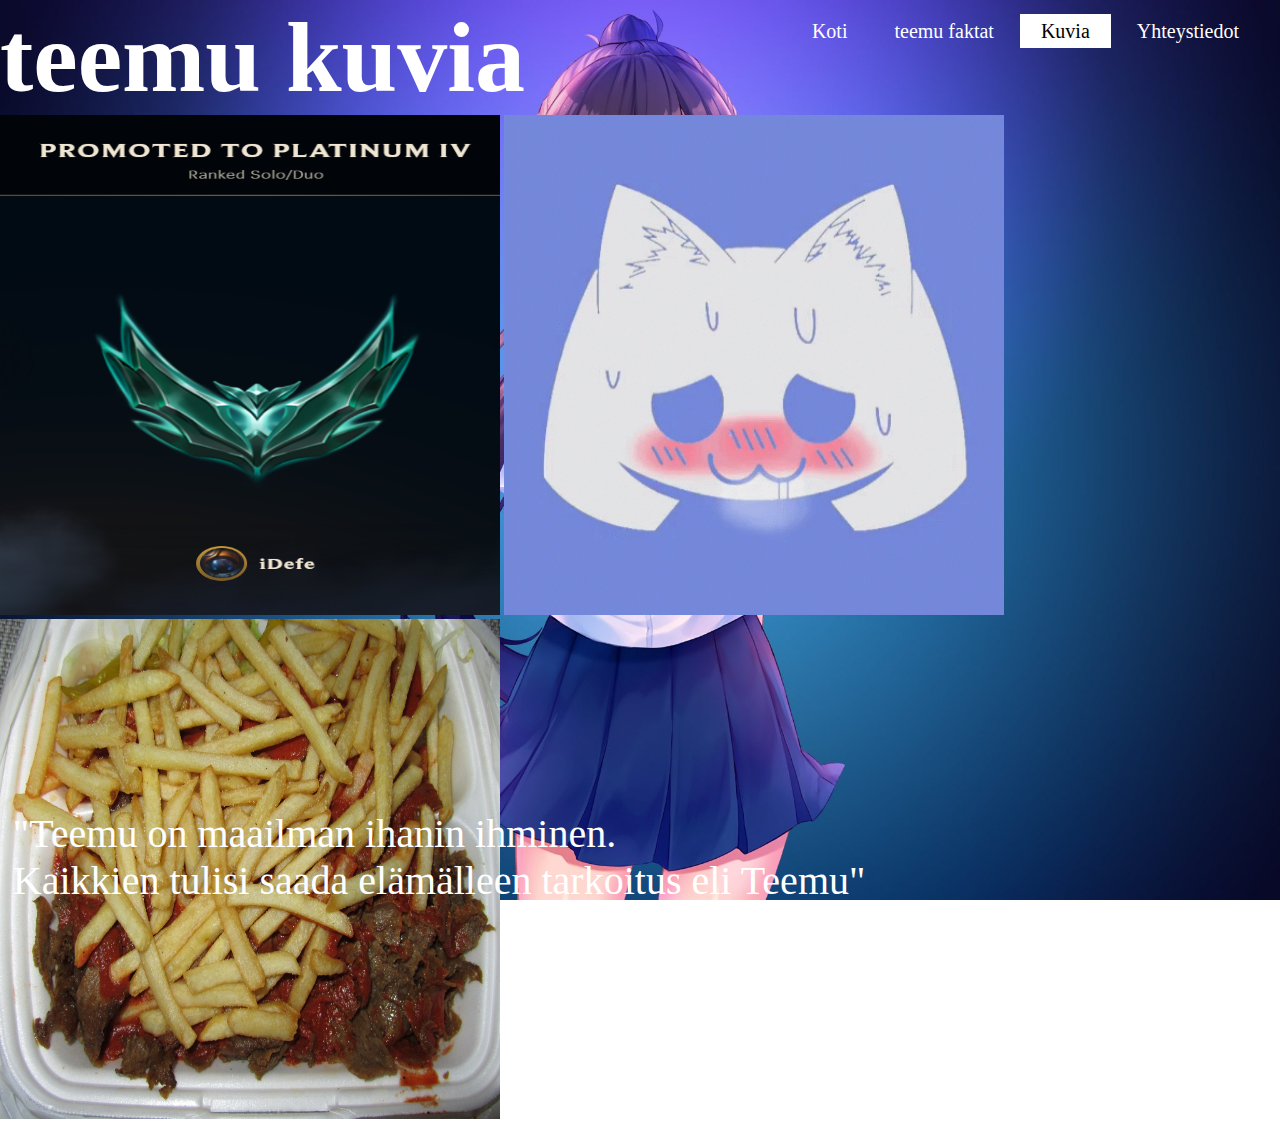
==== kuvia.html @ 356b559d "made beter" ====
<!DOCTYPE html>
<head>
    <meta: name="viewport" content="width=device-width, initial-scale=1" />
    <meta charset="utf-8">
    <link rel="stylesheet" type="Text/css" href="style.css">
    <title>teemun fani sivu uWu</title>
</head>
 
<html>
    <body>
    <header>
        <div>
            <ul>
                <li><a href="index.html">Koti</a></li>
                <li><a href="teemufaktat.html">teemu faktat</a></li>
                <li class="active"><a href="kuvia.html">Kuvia</a></li>
                <li><a href="yhteystiedot.html">Yhteystiedot</a></li>
            </ul>
        </div>
        
        <h1 class="h1">teemu kuvia</h1>
        <div>
            <img src="Images/PlatinumIV.png" width="500px" height="500px">
            <img src="Images/Discord.gif" width="500px" height="500px">
            <img src="Images/Kebab.png" width="500px" height="500px">
            <p class="facts"> "Teemu on maailman ihanin ihminen. <br> Kaikkien tulisi saada elämälleen tarkoitus eli Teemu" </p>
        </div>
    </header>
        
    </body>
</html>
---- style.css ----
*{
    margin: 0;
    padding: 0;
    font-family: Century Gothic;
}

p{
    color: white;
    font-size: 40px;
}

ul{
    float: right;
    list-style-type: none;
    margin-top: 20px;
    margin-right: 20px;
    font-size: 20px;
}

ul li{
    display: inline-block;
}

ul li a{
    text-decoration: none;
    color: #fff;
    padding: 5px 20px;
    border: 1px solid transparent;
    transition: 0.5s ease;
}

ul li a:hover{
    background-color: #fff;
    color: #000;
}

ul li.active a{
    background-color: #fff;
    color: #000;
}

header{
    background-image: url(Images/background.jpg);
    height: 100vh;
    background-size: cover;
    background-position: center;
}

h1{
    font-size: 100px;
    color: white;
}

.eitoimi{
    position: absolute;
    top: 7%;
    left: 85%;
}

.facts{
    position: absolute;
    top: 90%;
    left: 1%;
}

.box{
    display: block;
    float: left;
    width: 20%;
}
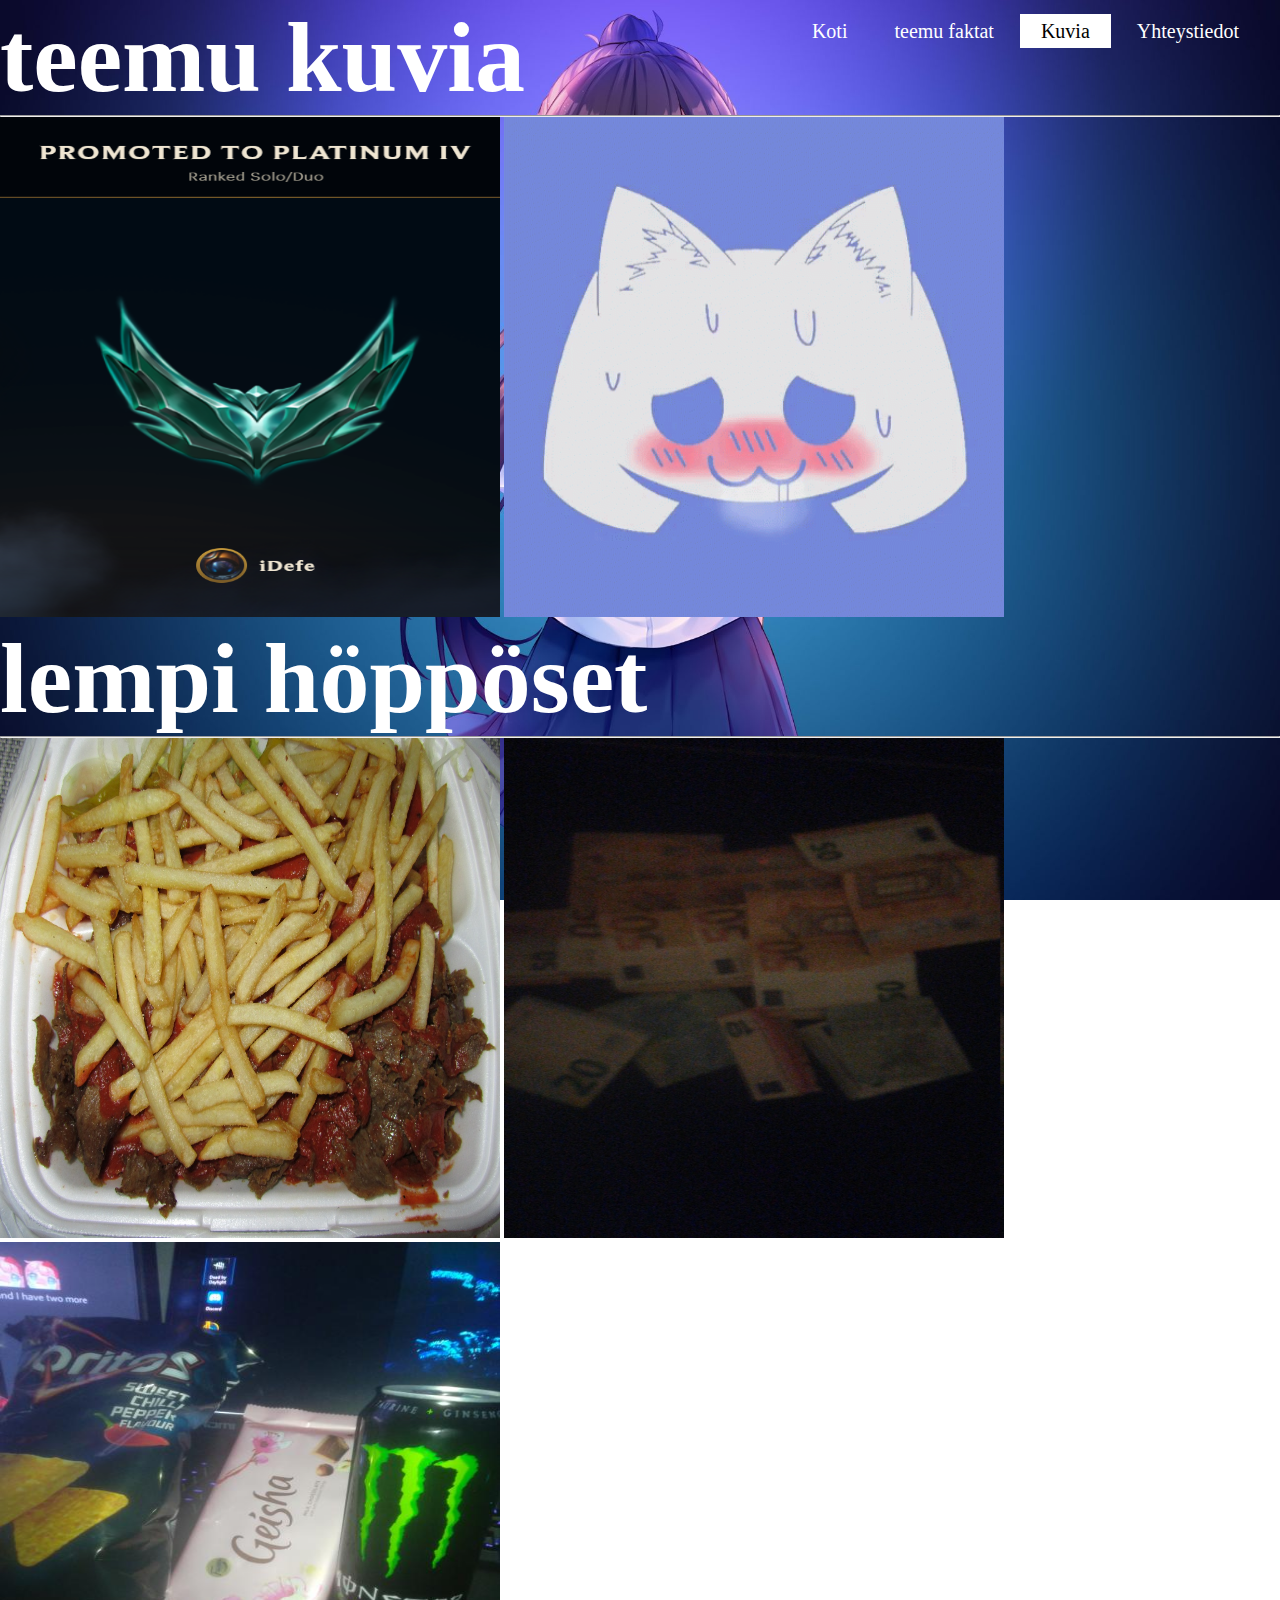
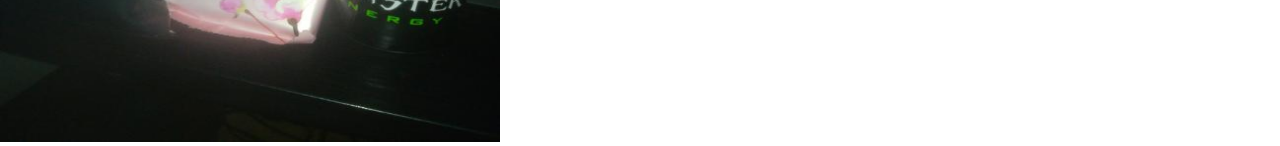
==== commit ecd17390: "lempi höppöset added" ====
--- a/kuvia.html
+++ b/kuvia.html
@@ -19,11 +19,15 @@
         </div>
         
         <h1 class="h1">teemu kuvia</h1>
+        <hr>
         <div>
             <img src="Images/PlatinumIV.png" width="500px" height="500px">
             <img src="Images/Discord.gif" width="500px" height="500px">
+            <h1> lempi höppöset </h1>
+            <hr>
             <img src="Images/Kebab.png" width="500px" height="500px">
-            <p class="facts"> "Teemu on maailman ihanin ihminen. <br> Kaikkien tulisi saada elämälleen tarkoitus eli Teemu" </p>
+            <img src="Images/rahe.png" width="500px" height="500px">
+            <img src="Images/perjantai.jpg" width="500px" height="500px">
         </div>
     </header>
         
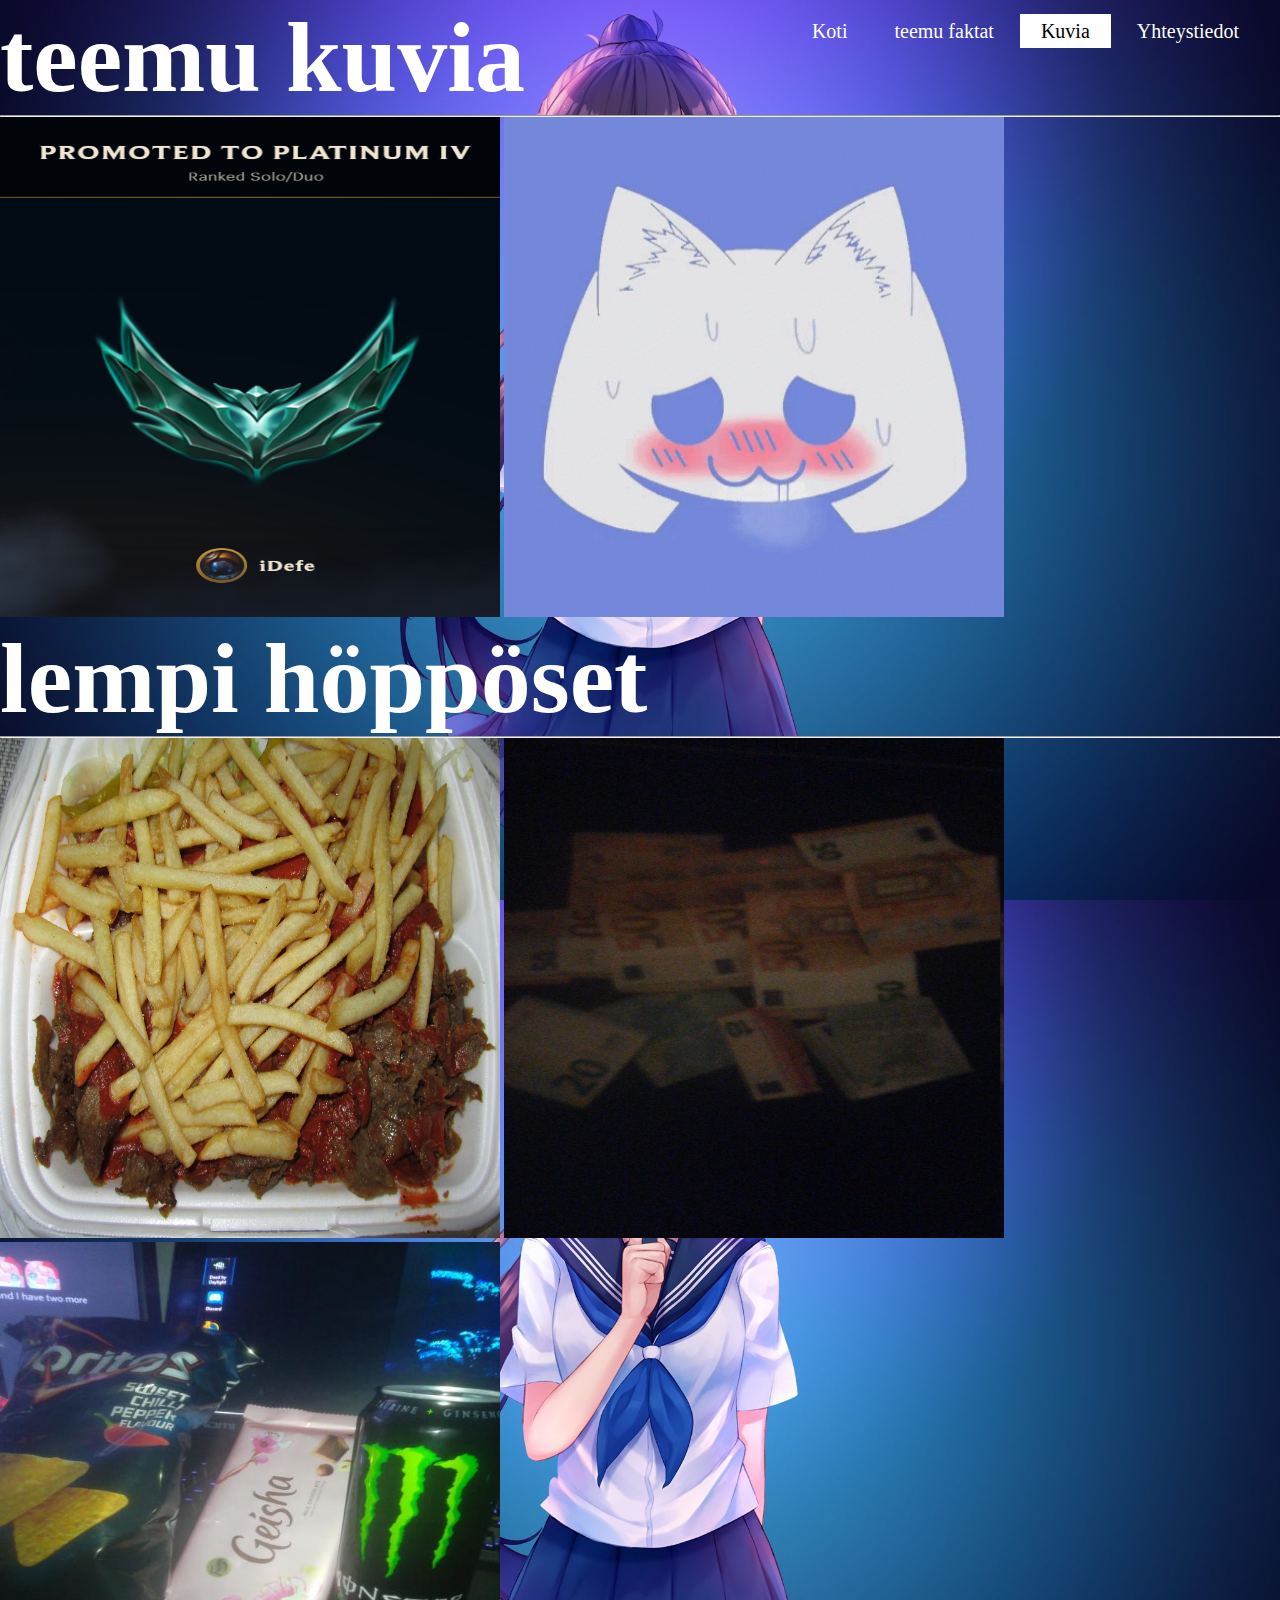
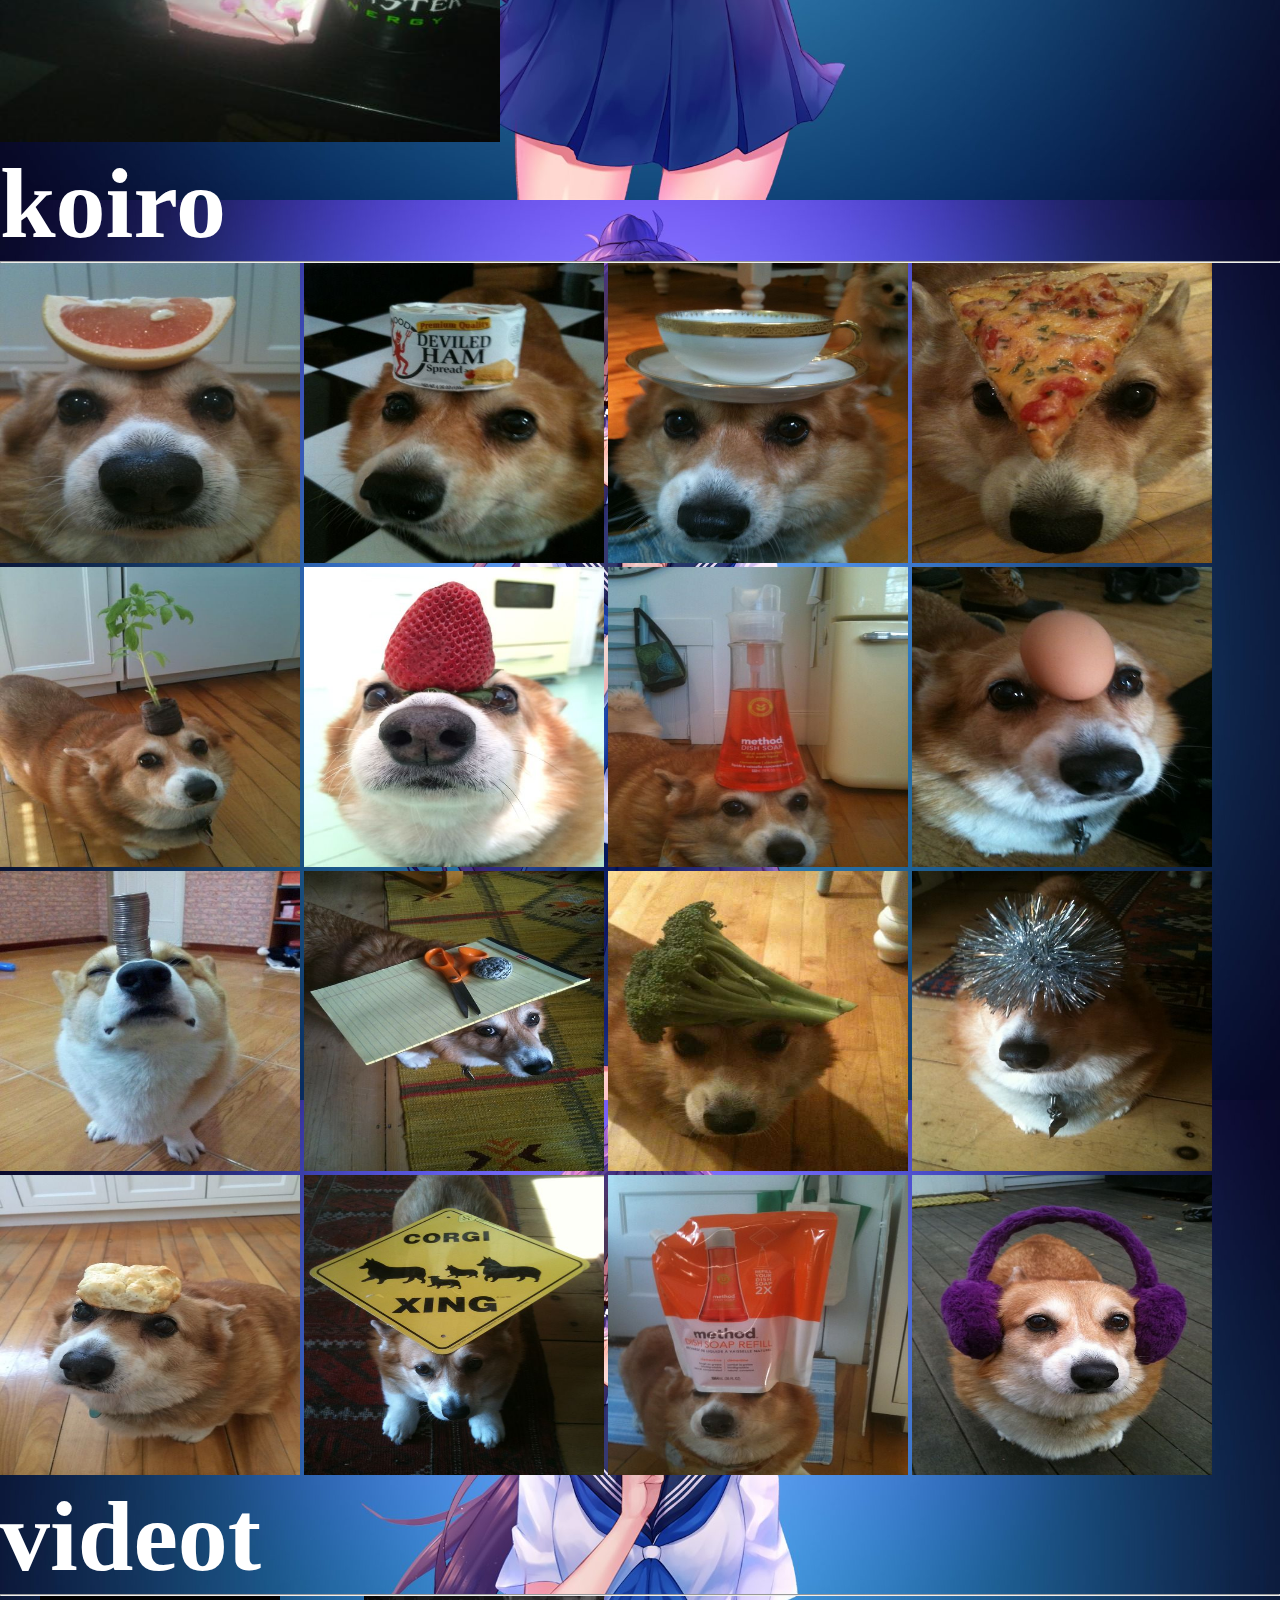
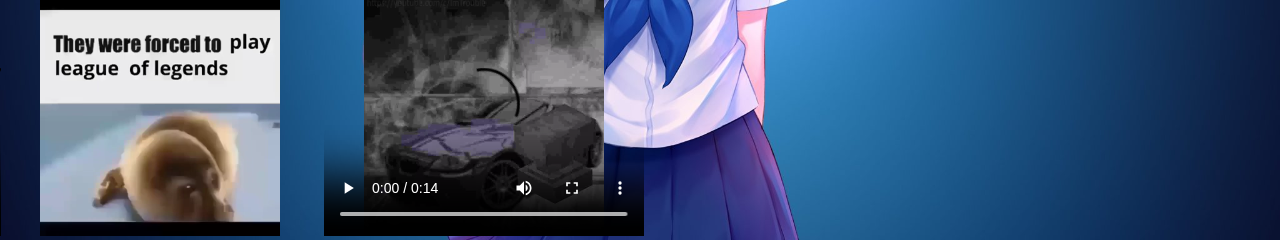
==== commit f1192964: "Doggos" ====
--- a/kuvia.html
+++ b/kuvia.html
@@ -28,6 +28,35 @@
             <img src="Images/Kebab.png" width="500px" height="500px">
             <img src="Images/rahe.png" width="500px" height="500px">
             <img src="Images/perjantai.jpg" width="500px" height="500px">
+            <h2 style="color: white; font-size: 100px;"> koiro </h2>
+            <hr>
+            <img src="Images/dog1.jpg" width="300px" height="300px">
+            <img src="Images/dog2.jpg" width="300px" height="300px">
+            <img src="Images/dog3.jpg" width="300px" height="300px">
+            <img src="Images/dog4.jpg" width="300px" height="300px">
+            <img src="Images/dog5.jpg" width="300px" height="300px">
+            <img src="Images/dog6.jpg" width="300px" height="300px">
+            <img src="Images/dog7.jpg" width="300px" height="300px">
+            <img src="Images/dog8.jpg" width="300px" height="300px">
+            <img src="Images/dog9.jpg" width="300px" height="300px">
+            <img src="Images/dog10.jpg" width="300px" height="300px">
+            <img src="Images/dog11.jpg" width="300px" height="300px">
+            <img src="Images/dog12.jpg" width="300px" height="300px">
+            <img src="Images/dog13.jpg" width="300px" height="300px">
+            <img src="Images/dog14.jpg" width="300px" height="300px">
+            <img src="Images/dog15.jpg" width="300px" height="300px">
+            <img src="Images/dog16.jpg" width="300px" height="300px">
+            <h3 style="color: white; font-size: 100px;"> videot</h3>
+            <hr>
+            <video width="320" height="240" controls>
+                <source src="Videos/they_were_forced_to_play_league_of_legends.mp4" type="video/mp4">
+              Your browser does not support the video tag.
+            </video>
+            <video width="320" height="240" controls>
+                <source src="Videos/anvil.mp4" type="video/mp4">
+              Your browser does not support the video tag.
+            </video>
+
         </div>
     </header>
         
--- a/style.css
+++ b/style.css
@@ -39,7 +39,7 @@
     color: #000;
 }
 
-header{
+body{
     background-image: url(Images/background.jpg);
     height: 100vh;
     background-size: cover;
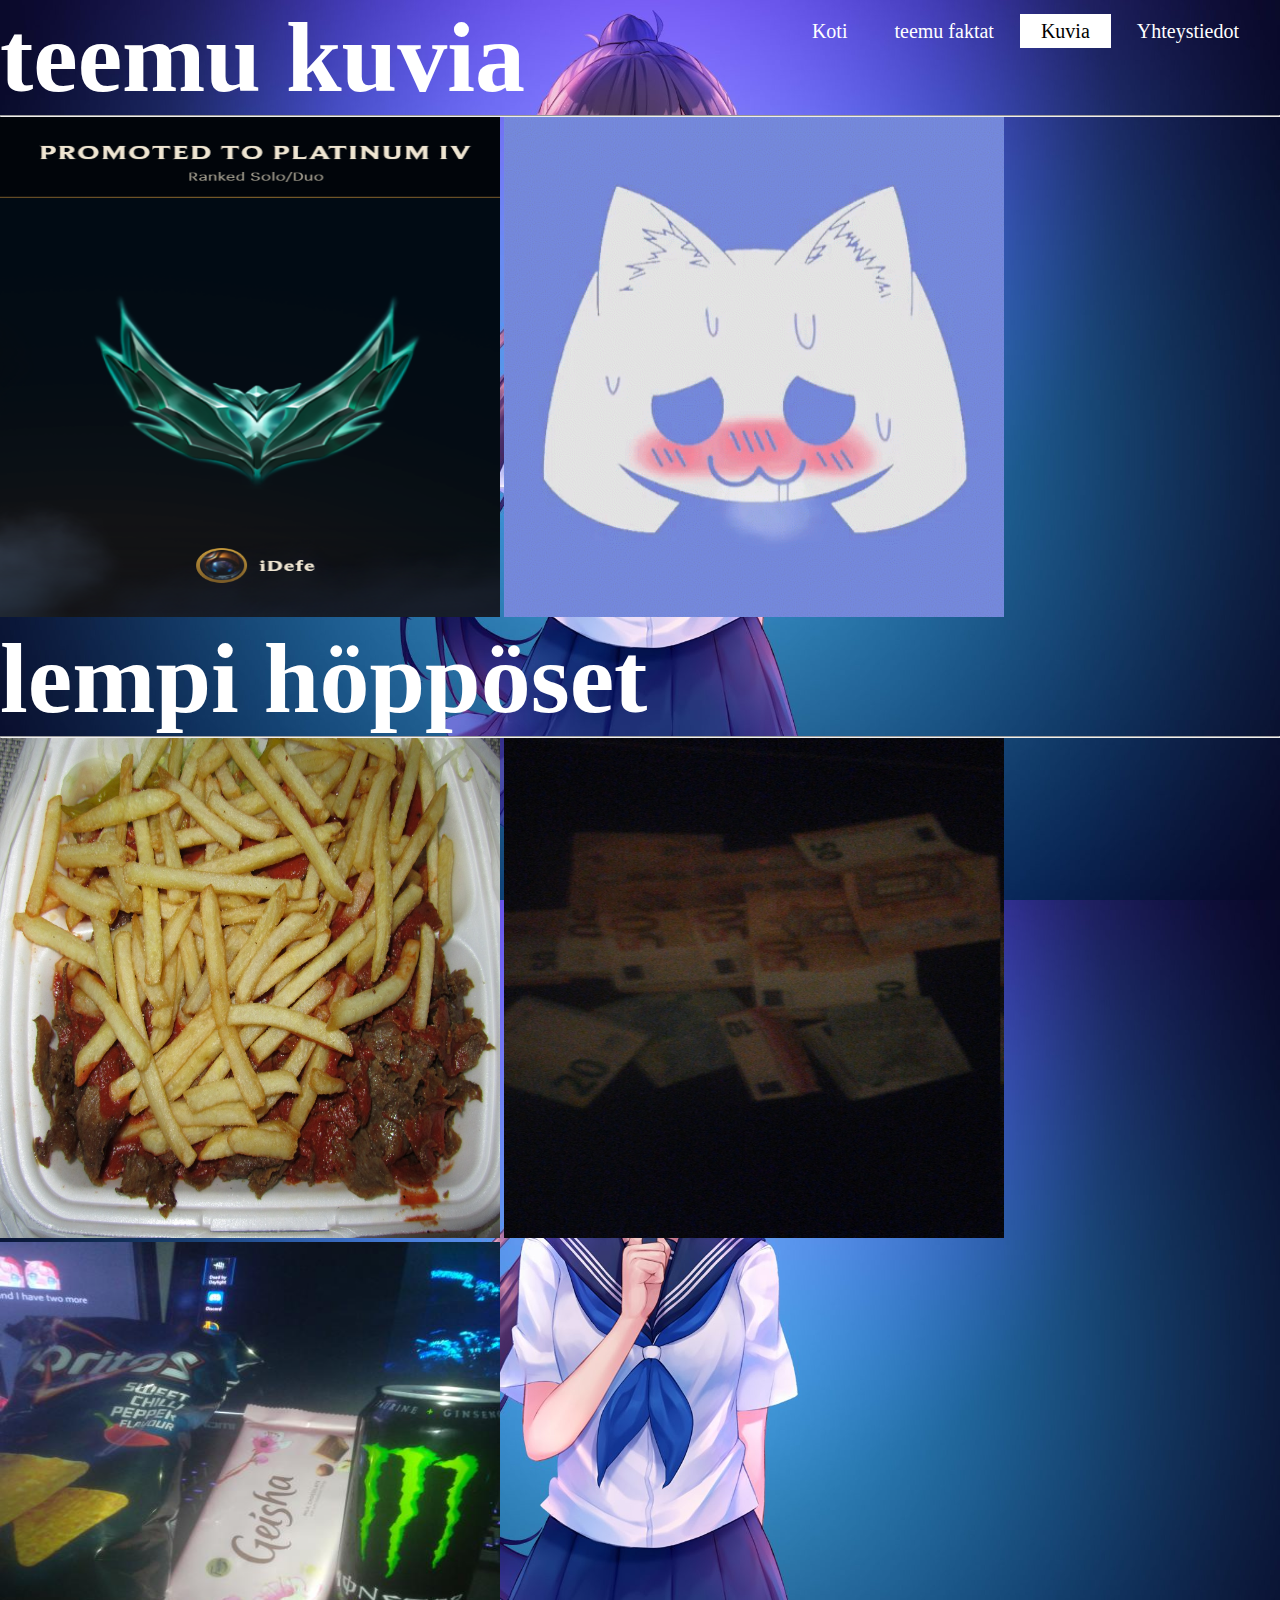
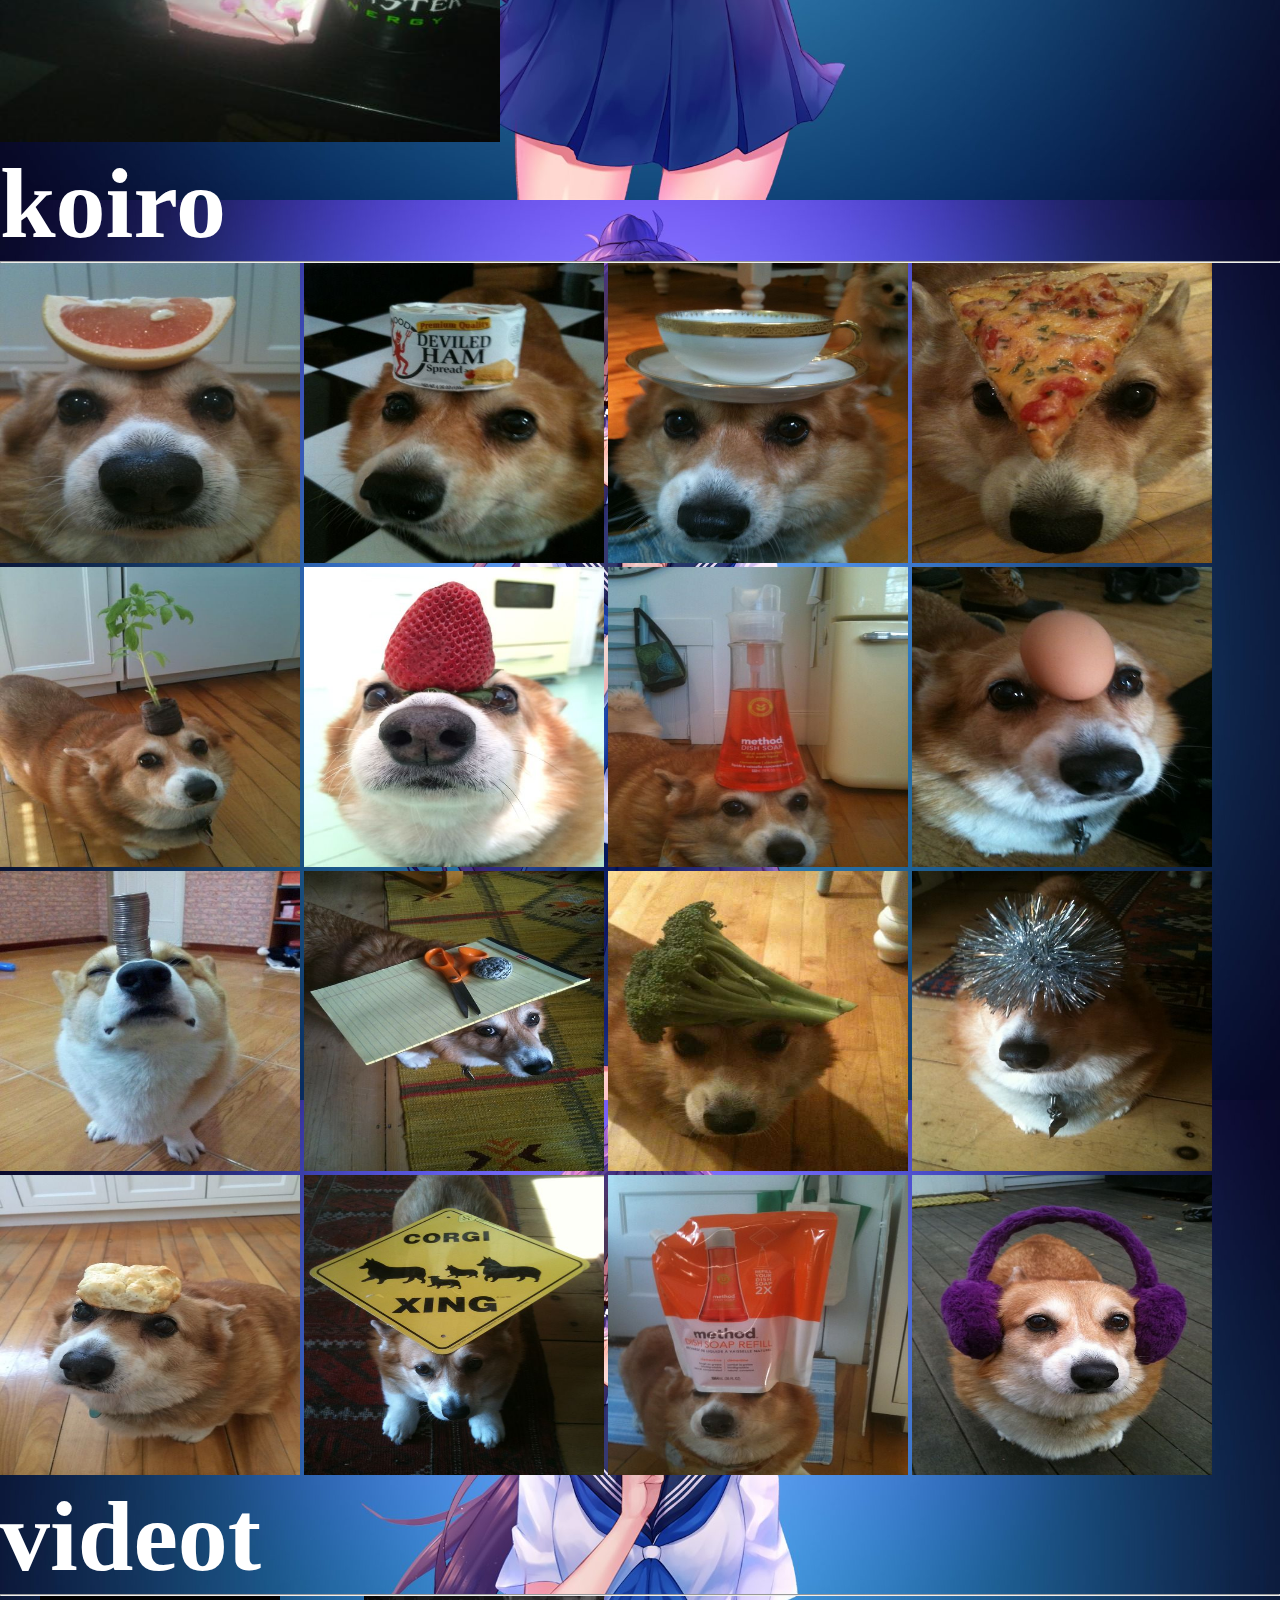
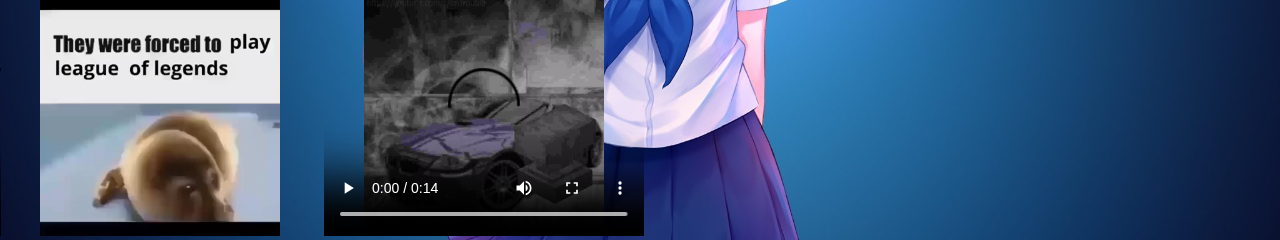
==== commit b081bd06: "lolz" ====
--- a/kuvia.html
+++ b/kuvia.html
@@ -6,8 +6,8 @@
     <title>teemun fani sivu uWu</title>
 </head>
  
-<html>
-    <body>
+<html >
+    <body class="lolz">
     <header>
         <div>
             <ul>
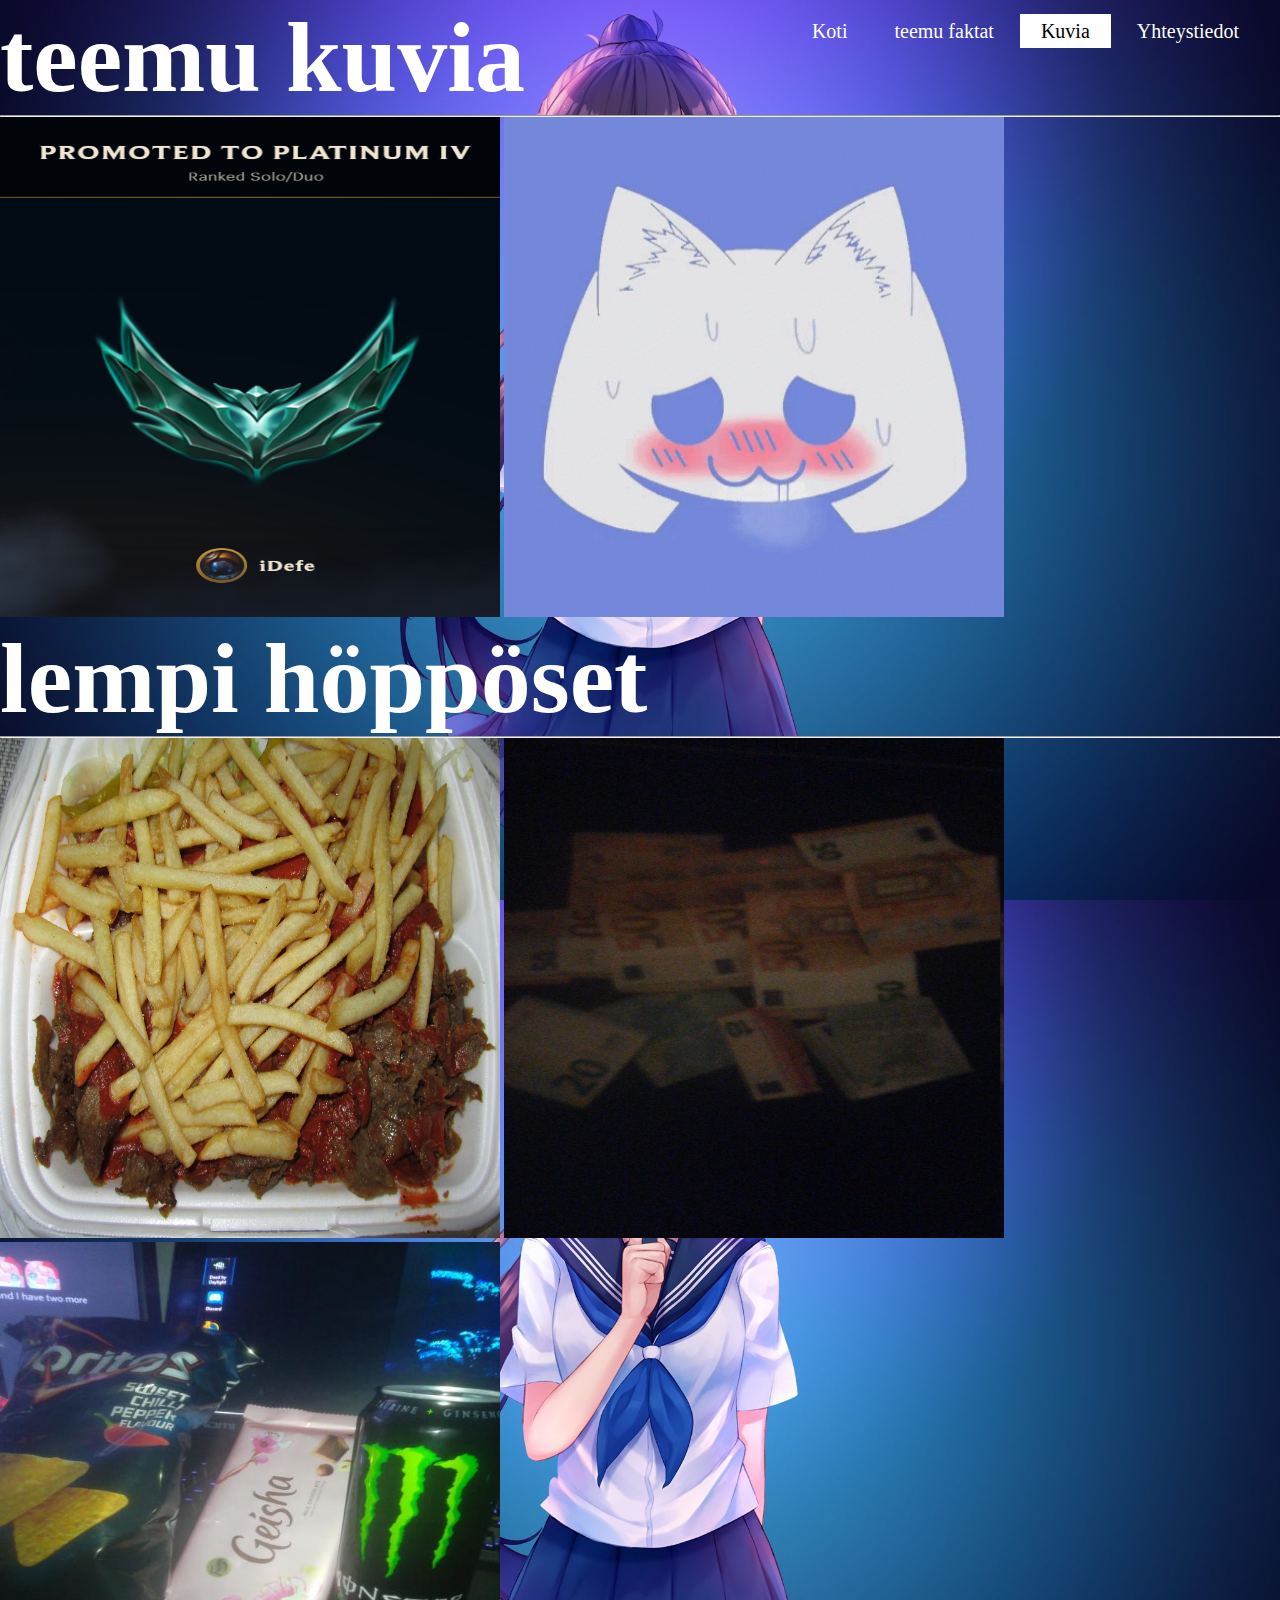
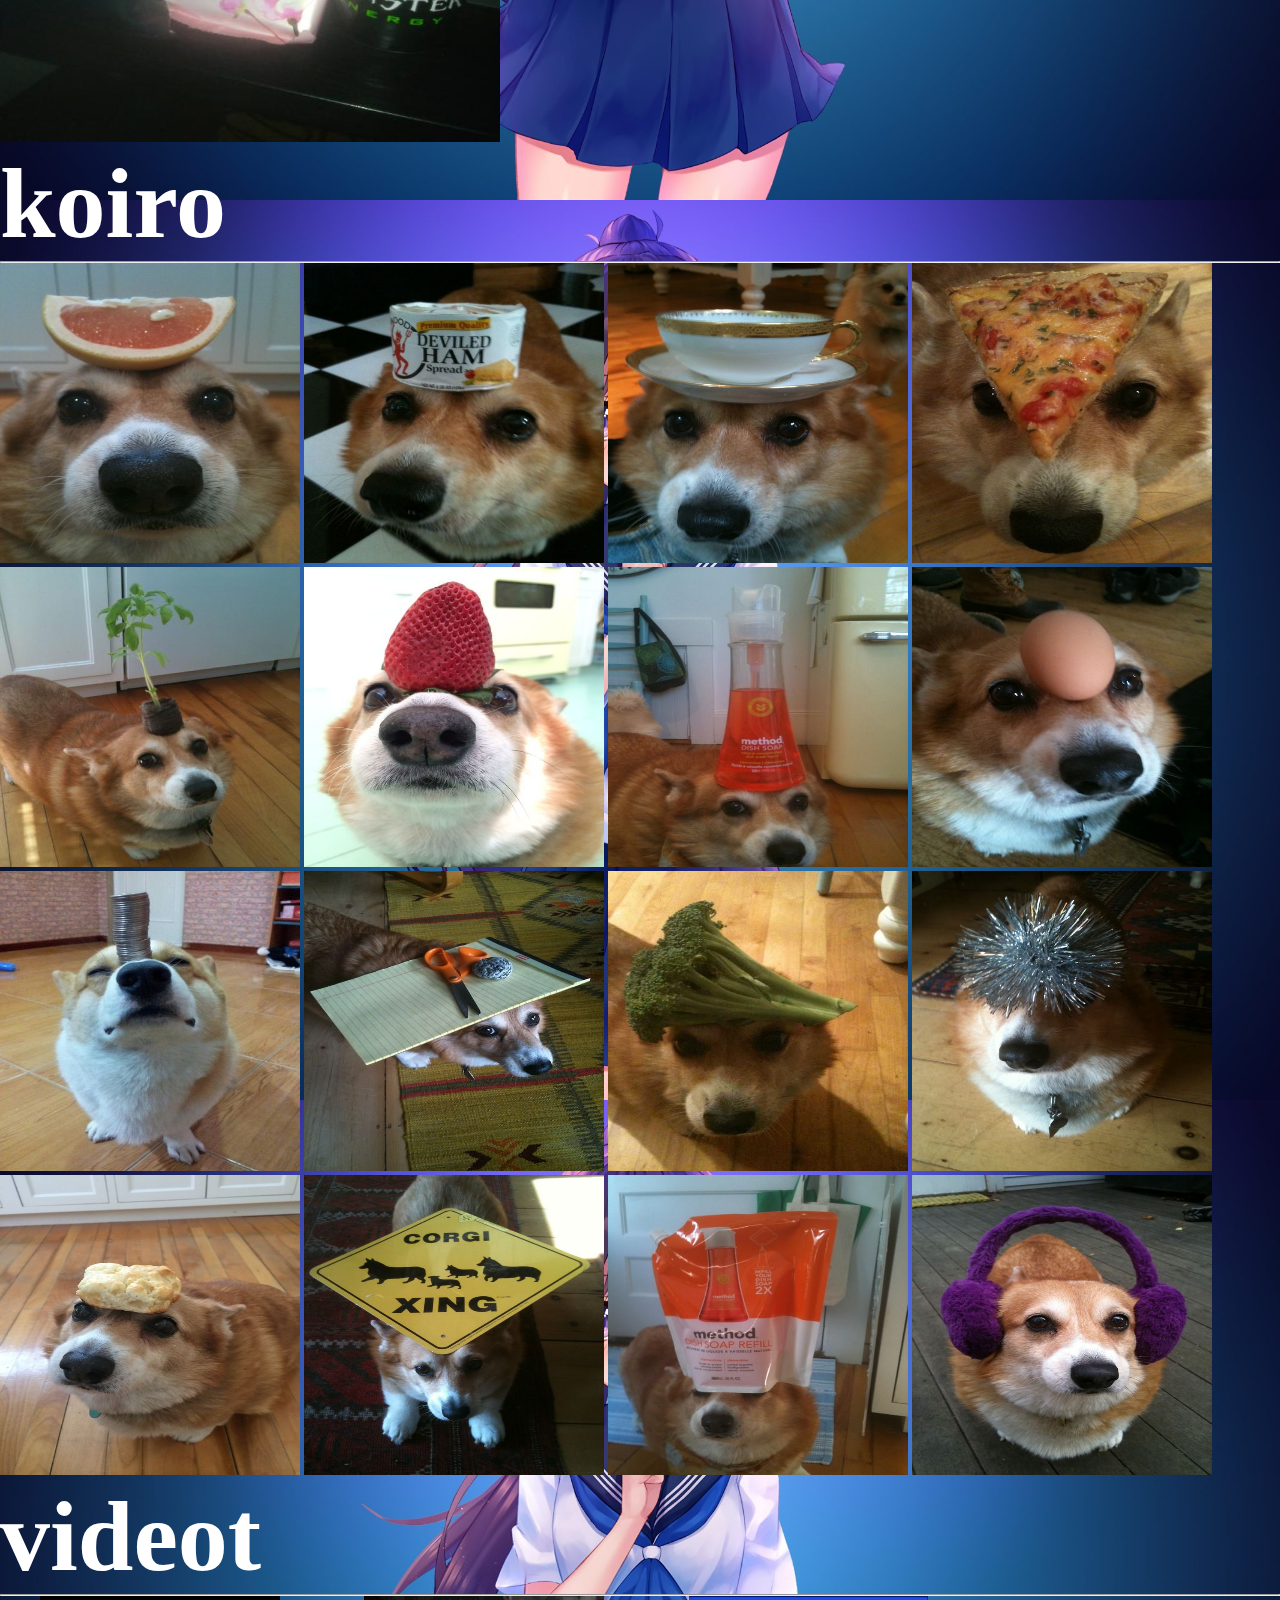
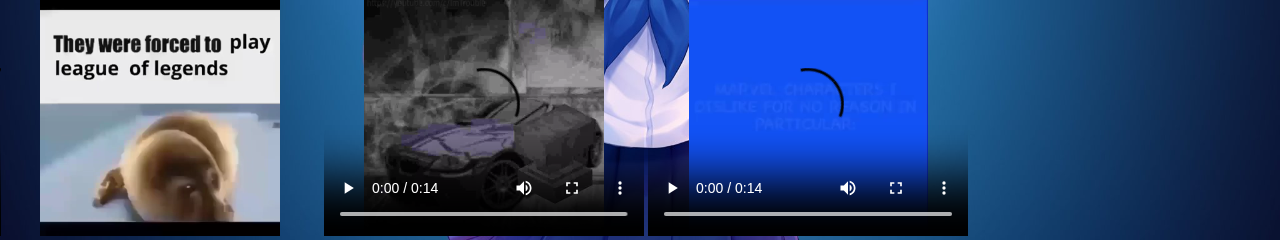
==== commit 2a5c7109: "added video" ====
--- a/kuvia.html
+++ b/kuvia.html
@@ -56,6 +56,10 @@
                 <source src="Videos/anvil.mp4" type="video/mp4">
               Your browser does not support the video tag.
             </video>
+            <video width="320" height="240" controls>
+                <source src="Videos/asd.mp4" type="video/mp4">
+              Your browser does not support the video tag.
+            </video>
 
         </div>
     </header>
--- a/style.css
+++ b/style.css
@@ -67,4 +67,10 @@
     display: block;
     float: left;
     width: 20%;
+}
+
+lolz{
+    background-image: url(Images/Background.jpg);
+    background-size: 100%;
+    background-repeat: no-repeat;
 }